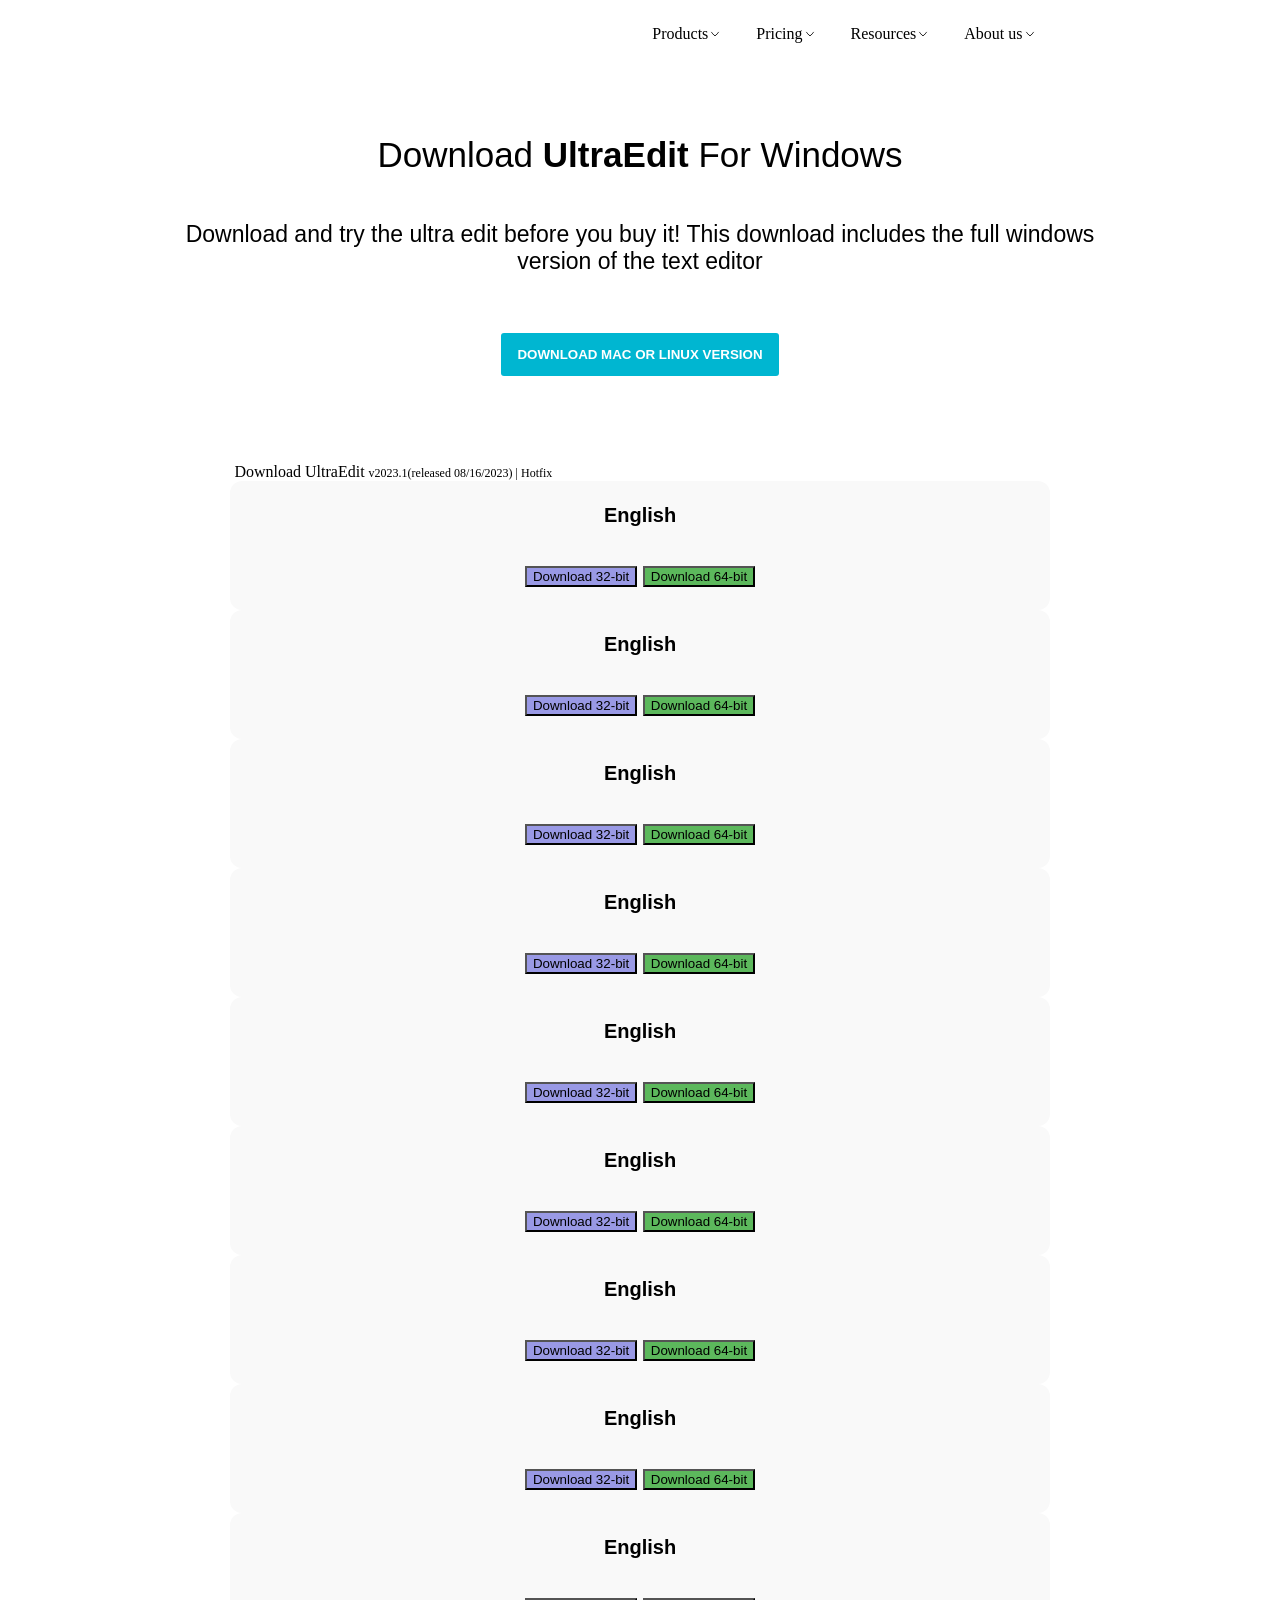
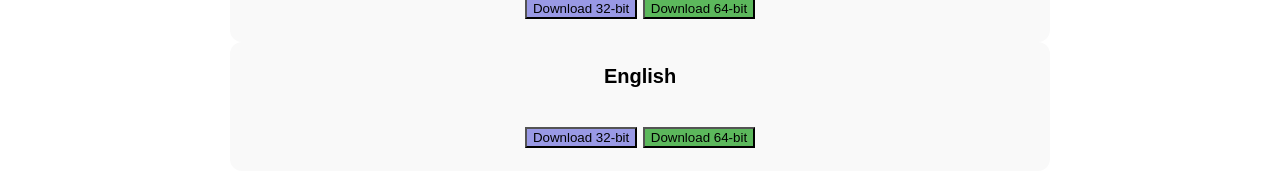
==== index.html @ 2bdbf9fb "CLONE WEBSITE" ====
<!DOCTYPE html>
<html lang="en">

<head>
    <meta charset="UTF-8">
    <meta name="viewport" content="width=device-width, initial-scale=1.0">
    <title>solved-6</title>
   <link rel="stylesheet" href="style.css">
</head>

<body>
    <header>
        <nav>
            <div class="logo">
                <img src="https://www.ultraedit.com/wp-content/uploads/2023/01/UE-logo.svg" alt="">

            </div>
            <div class="right">
                <ul>
                    <li><span>Products</span><svg height="14" width="14" xmlns="http://www.w3.org/2000/svg"
                            viewBox="0 0 24 24" width="24" height="24" color="currentColor" fill="none"
                            stroke="currentColor" stroke-width="1.5" stroke-linecap="round" stroke-linejoin="round">
                            <path d="M18 9.00005C18 9.00005 13.5811 15 12 15C10.4188 15 6 9 6 9"></path>
                        </svg></li>
                    <li><span>Pricing</span><svg height="14" width="14" xmlns="http://www.w3.org/2000/svg"
                            viewBox="0 0 24 24" width="24" height="24" color="currentColor" fill="none"
                            stroke="currentColor" stroke-width="1.5" stroke-linecap="round" stroke-linejoin="round">
                            <path d="M18 9.00005C18 9.00005 13.5811 15 12 15C10.4188 15 6 9 6 9"></path>
                        </svg></li>
                    <li><span>Resources</span><svg height="14" width="14" xmlns="http://www.w3.org/2000/svg"
                            viewBox="0 0 24 24" width="24" height="24" color="currentColor" fill="none"
                            stroke="currentColor" stroke-width="1.5" stroke-linecap="round" stroke-linejoin="round">
                            <path d="M18 9.00005C18 9.00005 13.5811 15 12 15C10.4188 15 6 9 6 9"></path>
                        </svg></li>
                    <li><span>About us</span><svg height="14" width="14" xmlns="http://www.w3.org/2000/svg"
                            viewBox="0 0 24 24" width="24" height="24" color="currentColor" fill="none"
                            stroke="currentColor" stroke-width="1.5" stroke-linecap="round" stroke-linejoin="round">
                            <path d="M18 9.00005C18 9.00005 13.5811 15 12 15C10.4188 15 6 9 6 9"></path>
                        </svg></li>
                    <li><img src="https://www.ultraedit.com/wp-content/uploads/2023/01/Background-2-1.svg" height="20px"
                            alt=""></li>
                </ul>
            </div>
        </nav>
    </header>
    <main>

        <section class="first">
            <span>
                Download <b>UltraEdit</b> For Windows

            </span>

            <p>
                Download and try the ultra edit before you buy it! This download includes the full windows version of
                the text editor
            </p>
            <div>
                <button class="btn">

                    DOWNLOAD MAC OR LINUX VERSION
                </button>
            </div>
        </section>
        <section class="second">
            <div class="download">
                <img src="https://www.ultraedit.com/wp-content/uploads/2023/01/Background-2-1.svg" alt="">
                <span>
                    Download UltraEdit
                </span>
                <span class="small">

                    v2023.1(released 08/16/2023)  | Hotfix
                </span>

            </div>
            <div class="grid">
                <div class="item">
                    <div class="item-lang">
                        English
                    </div>
                    <button class="btn-blue"><a href="/file.exe">Download 32-bit</a></button>
                    <button class="btn-green">Download 64-bit</button>
                </div>
                <div class="item">
                    <div class="item-lang">
                        English
                    </div>
                    <button class="btn-blue">Download 32-bit</button>
                    <button class="btn-green">Download 64-bit</button>
                </div>
                <div class="item">
                    <div class="item-lang">
                        English
                    </div>
                    <button class="btn-blue">Download 32-bit</button>
                    <button class="btn-green">Download 64-bit</button>
                </div>
                <div class="item">
                    <div class="item-lang">
                        English
                    </div>
                    <button class="btn-blue">Download 32-bit</button>
                    <button class="btn-green">Download 64-bit</button>
                </div>
                <div class="item">
                    <div class="item-lang">
                        English
                    </div>
                    <button class="btn-blue">Download 32-bit</button>
                    <button class="btn-green">Download 64-bit</button>
                </div>
                <div class="item">
                    <div class="item-lang">
                        English
                    </div>
                    <button class="btn-blue">Download 32-bit</button>
                    <button class="btn-green">Download 64-bit</button>
                </div>
                <div class="item">
                    <div class="item-lang">
                        English
                    </div>
                    <button class="btn-blue">Download 32-bit</button>
                    <button class="btn-green">Download 64-bit</button>
                </div>
                <div class="item">
                    <div class="item-lang">
                        English
                    </div>
                    <button class="btn-blue">Download 32-bit</button>
                    <button class="btn-green">Download 64-bit</button>
                </div>
                <div class="item">
                    <div class="item-lang">
                        English
                    </div>
                    <button class="btn-blue">Download 32-bit</button>
                    <button class="btn-green">Download 64-bit</button>
                </div>
                <div class="item">
                    <div class="item-lang">
                        English
                    </div>
                    <button class="btn-blue">Download 32-bit</button>
                    <button class="btn-green">Download 64-bit</button>
                </div>
            </div>
        </section>
    </main>

</body>

</html>
---- style.css ----
.logo img {
            width: 164px;

        }

        nav {
            display: flex;
            justify-content: space-around;
            align-items: center
        }

        .right ul {
            display: flex;
            gap: 34px;
        }

        .right ul li {
            list-style: none;
            display: flex;
            align-items: center;
            cursor: pointer;
        }

        .first {
            display: flex;
            flex-direction: column;
            justify-content: center;
            align-items: center;
            gap: 23px;
            margin: 75px;
            font-family: sans-serif;


        }

        .first span {
            font-size: 35px;

        }

        .first p {
            font-size: 23px;
            width: 71vw;
            text-align: center;
        }

        .btn {
            background-color: #00b6d1;
            padding: 14px 16px;
            color: white;
            border: none;
            border-radius: 3px;
            font-weight: 700;
            margin:12px 0px;
            cursor:pointer;
        }
        .flex{
            display:flex;
            
        }
        .small{
          font-size: 12px;
        }
        .second{
            max-width:64vw;
            margin:auto;
            
            /* flex-direction: column; */
            
        }
        .btn-blue{
            background-color: rgb(153, 153, 229);
        }
        .btn-green{
            background-color:#5cb85c;
        }
        .item{
            background: #f9f9f9;
            padding: 23px;
            border-radius:12px;
            font-size:20px;
            font-family: 'Segoe UI', Tahoma, Geneva, Verdana, sans-serif;
            text-align: center;
            
        .item-lang{
            text-align:center;
            font-weight: 700;
            padding-bottom:36px;
        }
        .grid{
            display:grid;
            grid-template-columns: 1fr 1fr 1fr;
            gap: 20px;
        }
        .download :nth-child(2){
            font-size:23px;
        }
        .download img{
            padding:0px 12px;
        }
        .download{
            display:flex;
            align-items: center;
            gap:10px;
            font-family: sans-serif;
        }

        @media only  screen and (max-width:1245px){
            body{
                background-color: antiquewhite;
            }
             .grid{
            background-color: red;
            display:grid;
            grid-template-columns: 1fr;
            gap: 20px;
        }

    }
        .btn-blue a{
            text-decoration:none;
            color:black;
        }
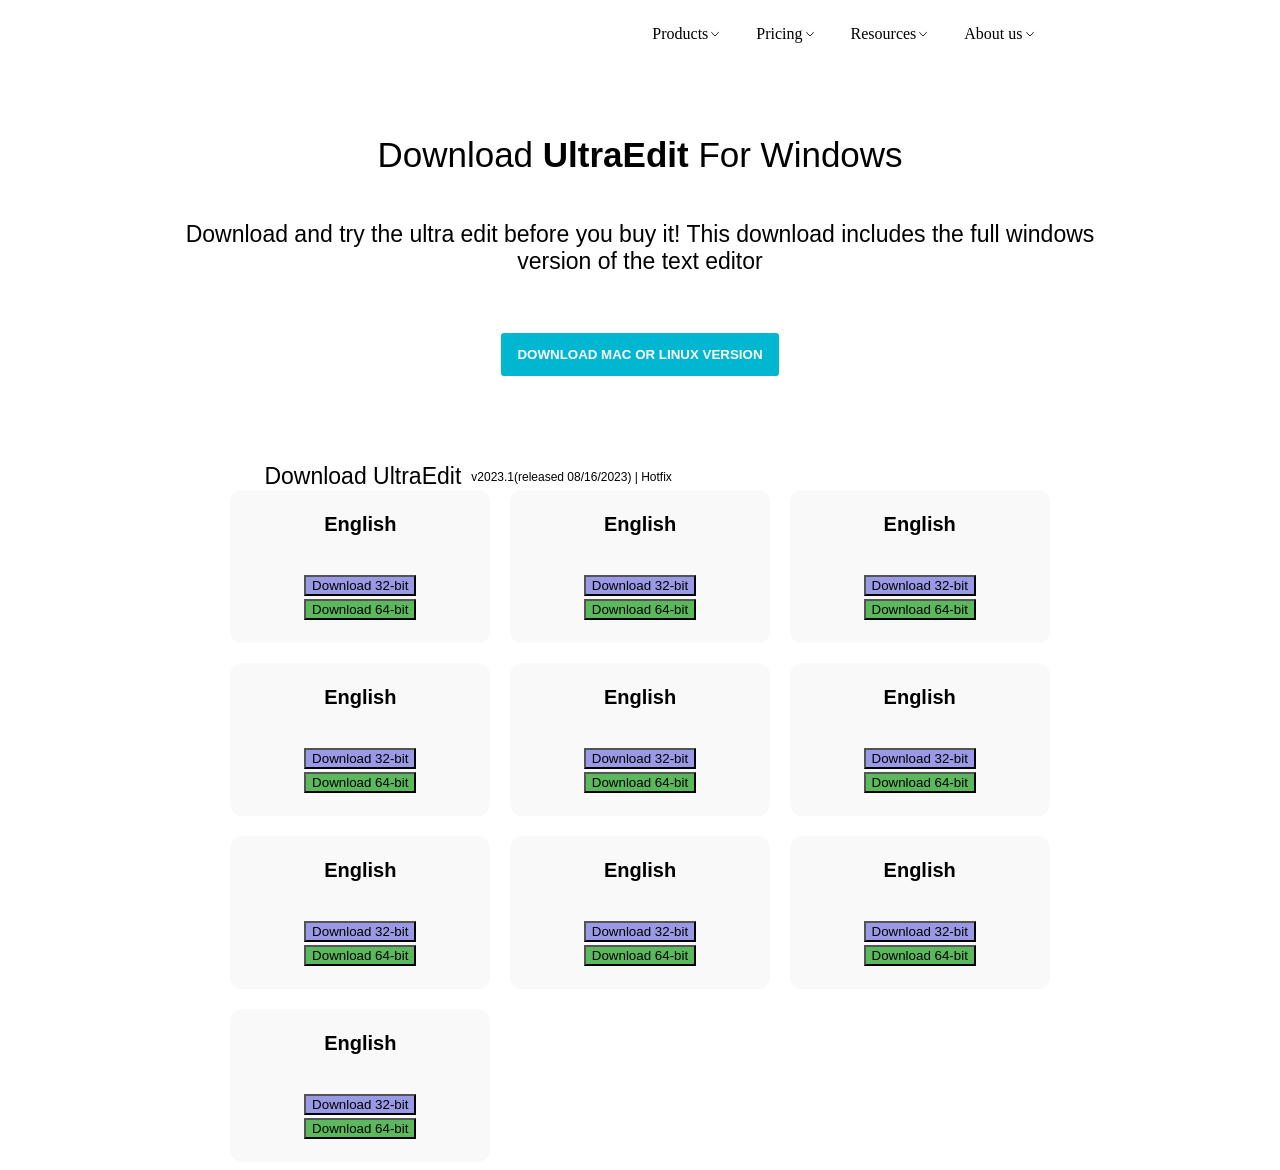
==== commit 8fa0c44b: "CHANGE" ====
--- a/index.html
+++ b/index.html
@@ -1,3 +1,4 @@
+<!-- VIDEO-44 AND 47 -->
 <!DOCTYPE html>
 <html lang="en">
 
--- a/style.css
+++ b/style.css
@@ -81,6 +81,7 @@
             font-size:20px;
             font-family: 'Segoe UI', Tahoma, Geneva, Verdana, sans-serif;
             text-align: center;
+        }
             
         .item-lang{
             text-align:center;
